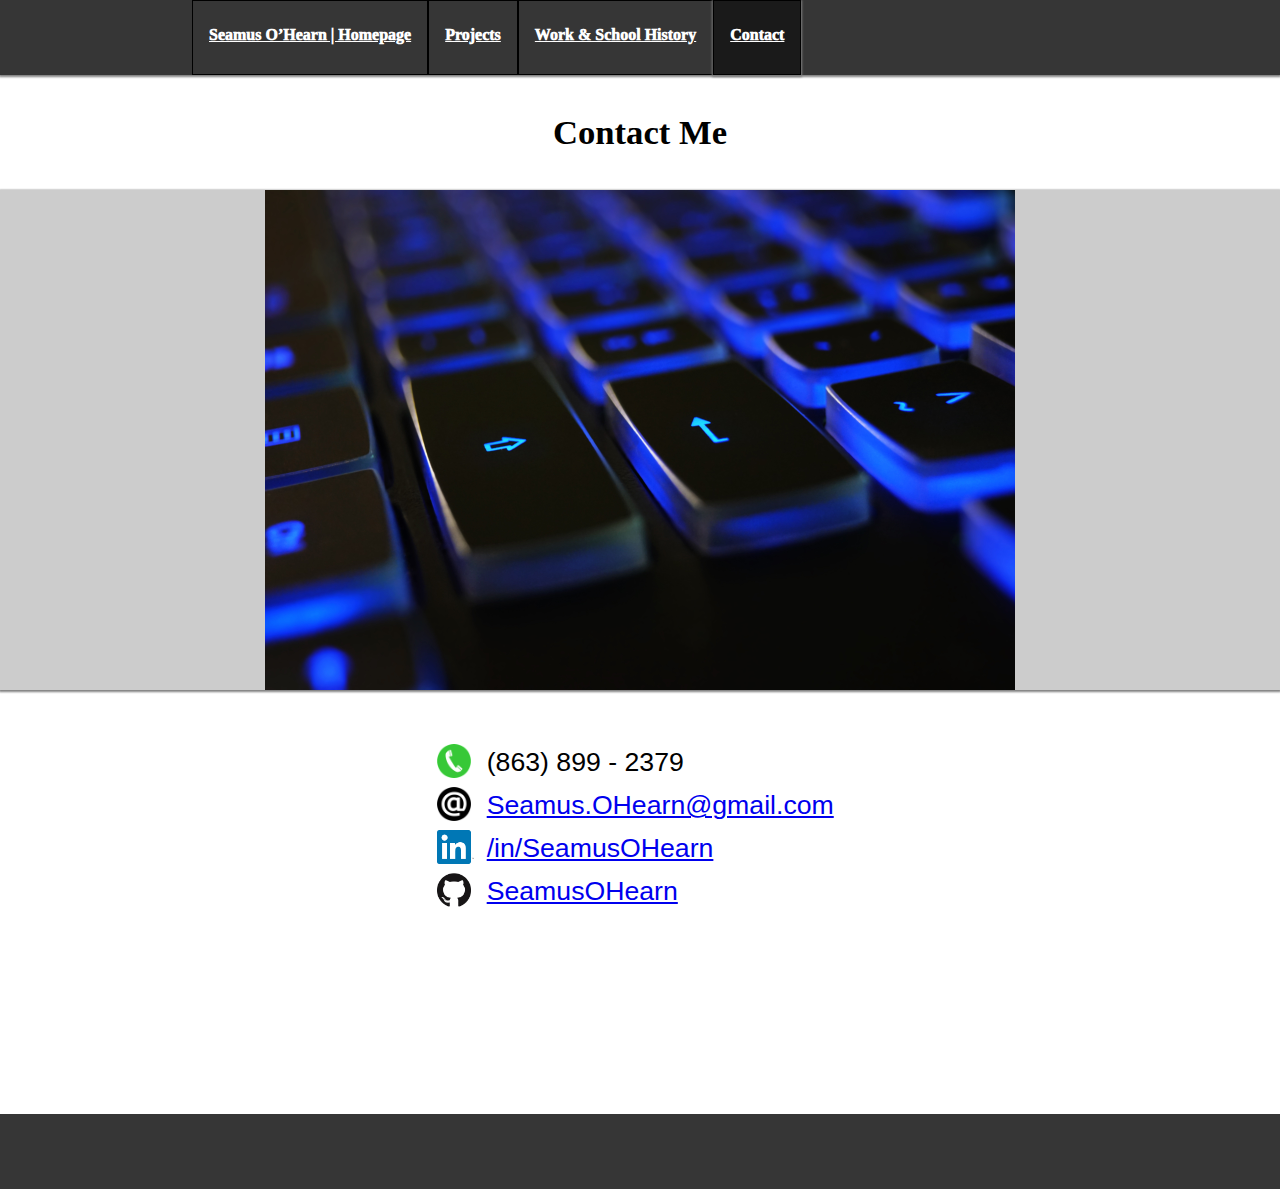
==== contact.html @ ada805a3 "Uploading files" ====
<!DOCTYPE html>
<html>
  <head>
    <!-- Necessary stuff -->
    <html lang="en-US">
    <meta charset="UTF-8" />
    <!-- Link to CSS style sheet -->
    <link rel="stylesheet" type="text/css" href="css/portfolioStyle.css">
    <title> Contact | Seamus O&#8217Hearn </title>
  </head>

  <body>
    <div id="container">
      <div id="header">
        <header>
      	 <nav>
            <a class="topNav" href="./portfolioSite.html"> Seamus O&#8217Hearn | Homepage </a>
            <a class="topNav" href="./projects.html"> Projects </a>
            <a class="topNav" href="./experience.html"> Work & School History </a>
            <a class="topNav" id="activeTab" href="./contact.html"> Contact </a>
          </nav>
      	</header>
      </div>
      <div id="body">
        <!-- Welcome -->
        <h1> Contact Me </h1>

        <div class="banner">
          <!-- stock photo of keyboard from Marta Branco on pexels.com -->
          <img class="bannerImage" alt="stock photo closeup of a computer keyboard" src="images/keyboardStockPhoto.jpeg"/>
        </div>


        <table id="contactTable">
          <tr id="phone">
            <!-- Phone icon courtesy of freefavicon.com -->
            <td class="contactFaviconSpace"> 
              <img class="contactFavicon" alt="LinkedIn Icon" src="images/phoneLogo.png"/>
            </td>
            <td class="contactInfo"> (863) 899 - 2379 </td>
          </tr>
          <tr id="email">
            <!-- Email icon courtesy of freefavicon.com -->
            <td class="contactFaviconSpace">
              <img class="contactFavicon" alt="LinkedIn Icon" src="images/emailIcon.png"/>
            </td>
            <td class="contactInfo"><a href="mailto:seamus.ohearn@gmail.com">Seamus.OHearn@gmail.com </a></td>
          </tr>
          <tr id="linkedIn">
            <!-- LinkedIn icon courtesy of LinkedIn -->
            <td class="contactFaviconSpace"> 
              <img class="contactFavicon" alt="LinkedIn Icon" src="images/linkedInFavicon.png"/>
            </td>
            <td class="contactInfo"><a href="https://www.linkedin.com/in/seamusohearn/" target="_blank"> /in/SeamusOHearn </a></td>
          </tr>
          <tr id="gitHub">
            <!-- GitHub icon courtesy of GitHub -->
            <td class="contactFaviconSpace"> 
              <img class="contactFavicon" alt="GitHub Icon" src="images/gitHubFaviconDark.png"/>
            </td>
            <td class="contactInfo"><a href="https://github.com/SeamusOHearn" target="_blank"> SeamusOHearn </a></td>
          </tr>
      </div>
      <div id="footer">
        <footer id="footer"></footer>
      </div>
    </div>
  </body>
</html>
---- css/portfolioStyle.css ----
html,body {
  background-color: white;
  font-family: garamond;
  margin: 0 auto;
  height: 100%;
}

h1 {
  text-align: center;
  font-size: 26pt;
  padding: 15px;
}

h2 {
  text-align: center;
  font-size: 20pt;
  margin: 50px 15% 50px 15%;
}


h3 { 
  text-align: left;
  font-size: 16pt;\
}

h4{
  font-size: 14pt;

}

p {
  font-size: 12pt;
  font-family: sans-serif;
  margin:auto 20% auto 20%;
  display: block;
}

.pIgnoreMarginPadding{
  margin-left:0px;
}


/* navigation banner */
nav {
	list-style-type: none;
	padding:0;
	margin-left:15%;
}

.topNav {
  float: left;
	display: block;
	padding: 25px 16px;
	border: 1px solid;
  border-color: black;
	color: white;
	font-size: 16;
	font-weight: 1000;
  height: 23px;
  width: auto;
  text-align: center;
  /*text-transform: uppercase;*/
}

#activeTab{
	background-color: #1a1a1a;
  box-shadow: 0 1px 2px 1px gray;
}


/* Banner */
.banner {
  background-color: #cccccc;
  height: 500px;
  width: 100%;
  box-shadow: 0 1px 2px 1px gray;
}
.bannerImage {
	display: block;
	margin-left: auto;
	margin-right: auto;
	height: 500px;
}

#profilePic {
  height: 300px;
  display: block;
  margin-left:auto;
  margin-right: auto;
  box-shadow: 0 1px 2px 1px gray;
  margin: 10px auto 30px auto;
}

/*containers to fix footer on pages with low content thanks to
https://matthewjamestaylor.com/bottom-footer  */
#container{
  min-height:100%;
  position: relative;
}

#header{
  background-color: #363636;
  height: 75px;
  width: 100%;
  margin-top: 0;
  border:1px;
  box-shadow: 0 1px 2px 1px gray;
}

#body{
  padding-bottom: 275px;   /*height of the footer and margin*/
}

#footer{
  position: absolute;
  bottom: 0;
  width: 100%;
  height: 75px;
  background-color:#363636;
  margin-top: 200px;
}


/* aligning school and work history places and times */
.expPlaceAndTime{
  display: flex;
  justify-content: space-between;
  margin-left: 15%;
  margin-right: 15%;
}

.expNotes{
  font-style: italic;
}

.expBullets{
  margin: 10px 20% 10px 20%;
  font-size: 14pt;
}

#relatedCourses{
  margin-left: 20%;
}

/*badges*/
.badgeContainer{
  position: relative;
  margin: 25px 15px 0 15px;
  width:100%;
}

#bingAdsBadge{
  position:relative;
  left:15%;
  width:20%;
}

#adwordsBadge{
  position:absolute;
  left: 40%;
  width:20%;
  }

#hubspotBadge{
  position: absolute;
  right:15%;
  width:20%;
}




/* Scratch Project */


.project{
  background-color: #cccccc;
  border: solid black;
  border-radius: 3px;
  box-shadow: 0 1px 2px 1px gray;
  margin: 25px 15% 25px 15%;
}

#scratchProjectGame{
  display: block;
  width: 480px;
  height: 400px;
  overflow: hidden;
  margin-left: auto;
  margin-right: auto;
  border:1px solid black;
  box-shadow: 0 1px 2px 1px gray;

}

.projectTitle{
  text-align: center;
}

.projectLink{
  display: block;
  text-align: center;
  font-size: 14pt;
  padding:5px;
}

#scratchSideBySide{
  display: flex;
  width: 480px;
  margin-left: auto;
  margin-right: auto;
  padding-bottom: 15px;

}

.scratchTextBox{
  display: block;
  width:50%;
  height: 480px;
  border: 1px solid black;

  text-align: center;
  overflow-y: scroll;
  overflow-x: hidden;
  background-color: white;
  box-shadow: 0 1px 2px 1px gray;
}

.scratchTextBox p{
  text-align: left;
  margin-left: 10px;
  margin-right: 10px;
}

.colorizationImage{
  width: 50%;
  min-width: 480px;
  display: block;
  margin: 20px auto 20px auto;
  box-shadow: 0 1px 2px 1px gray;

}

/* Contact Info Stuff */
#contactTable{
  margin-left: auto;
  margin-right: auto;
  padding-top: 50px;
}

#contactFaviconSpace{
  width:10%;
}

.contactFavicon{
  height: 25pt;
}

.contactInfo{
  font-size: 20pt;
  font-family: sans-serif;
  padding: 5px 10px 5px 10px;
}
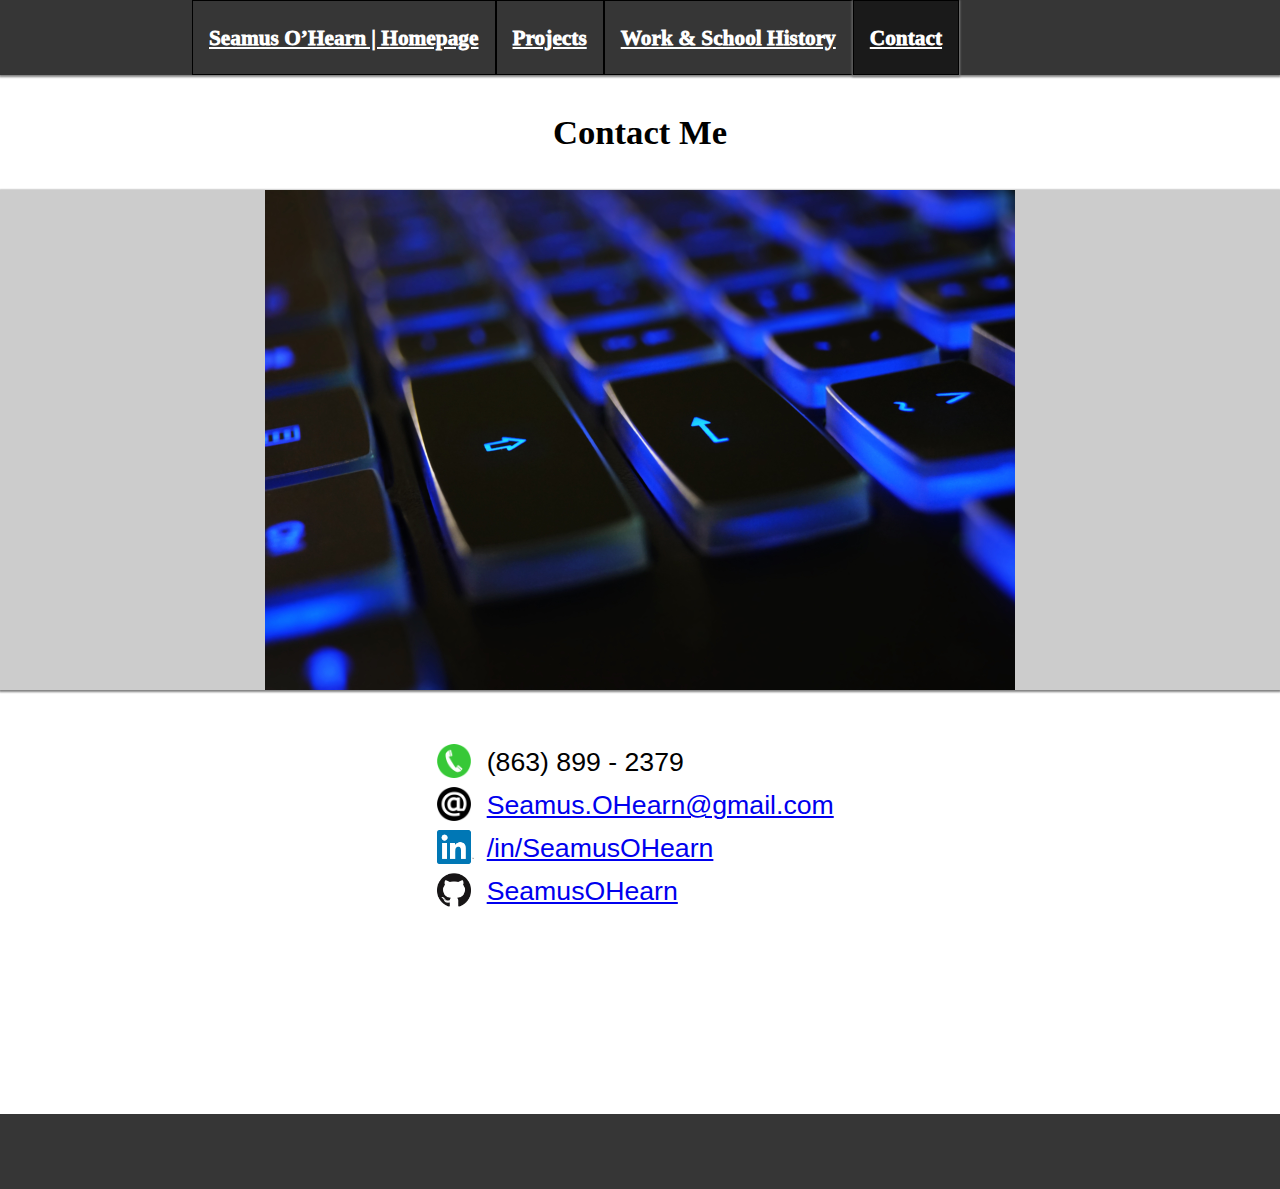
==== commit ad8fcbd7: "alt text change on contact page" ====
--- a/contact.html
+++ b/contact.html
@@ -1,69 +1,71 @@
 <!DOCTYPE html>
 <html>
-  <head>
+
+<head>
     <!-- Necessary stuff -->
     <html lang="en-US">
     <meta charset="UTF-8" />
     <!-- Link to CSS style sheet -->
     <link rel="stylesheet" type="text/css" href="css/portfolioStyle.css">
     <title> Contact | Seamus O&#8217Hearn </title>
-  </head>
+</head>
 
-  <body>
+<body>
     <div id="container">
-      <div id="header">
-        <header>
-      	 <nav>
-            <a class="topNav" href="./portfolioSite.html"> Seamus O&#8217Hearn | Homepage </a>
-            <a class="topNav" href="./projects.html"> Projects </a>
-            <a class="topNav" href="./experience.html"> Work & School History </a>
-            <a class="topNav" id="activeTab" href="./contact.html"> Contact </a>
-          </nav>
-      	</header>
-      </div>
-      <div id="body">
-        <!-- Welcome -->
-        <h1> Contact Me </h1>
+        <div id="header">
+            <header>
+                <nav>
+                    <a class="topNav" href="./index.html"> Seamus O&#8217Hearn | Homepage </a>
+                    <a class="topNav" href="./projects.html"> Projects </a>
+                    <a class="topNav" href="./experience.html"> Work & School History </a>
+                    <a class="topNav" id="activeTab" href="./contact.html"> Contact </a>
+                </nav>
+            </header>
+        </div>
+        <div id="body">
+            <!-- Welcome -->
+            <h1> Contact Me </h1>
 
-        <div class="banner">
-          <!-- stock photo of keyboard from Marta Branco on pexels.com -->
-          <img class="bannerImage" alt="stock photo closeup of a computer keyboard" src="images/keyboardStockPhoto.jpeg"/>
-        </div>
+            <div class="banner">
+                <!-- stock photo of keyboard from Marta Branco on pexels.com -->
+                <img class="bannerImage" alt="stock photo closeup of a computer keyboard" src="images/keyboardStockPhoto.jpeg" />
+            </div>
 
 
-        <table id="contactTable">
-          <tr id="phone">
-            <!-- Phone icon courtesy of freefavicon.com -->
-            <td class="contactFaviconSpace"> 
-              <img class="contactFavicon" alt="LinkedIn Icon" src="images/phoneLogo.png"/>
-            </td>
-            <td class="contactInfo"> (863) 899 - 2379 </td>
-          </tr>
-          <tr id="email">
-            <!-- Email icon courtesy of freefavicon.com -->
-            <td class="contactFaviconSpace">
-              <img class="contactFavicon" alt="LinkedIn Icon" src="images/emailIcon.png"/>
-            </td>
-            <td class="contactInfo"><a href="mailto:seamus.ohearn@gmail.com">Seamus.OHearn@gmail.com </a></td>
-          </tr>
-          <tr id="linkedIn">
-            <!-- LinkedIn icon courtesy of LinkedIn -->
-            <td class="contactFaviconSpace"> 
-              <img class="contactFavicon" alt="LinkedIn Icon" src="images/linkedInFavicon.png"/>
-            </td>
-            <td class="contactInfo"><a href="https://www.linkedin.com/in/seamusohearn/" target="_blank"> /in/SeamusOHearn </a></td>
-          </tr>
-          <tr id="gitHub">
-            <!-- GitHub icon courtesy of GitHub -->
-            <td class="contactFaviconSpace"> 
-              <img class="contactFavicon" alt="GitHub Icon" src="images/gitHubFaviconDark.png"/>
-            </td>
-            <td class="contactInfo"><a href="https://github.com/SeamusOHearn" target="_blank"> SeamusOHearn </a></td>
-          </tr>
-      </div>
-      <div id="footer">
-        <footer id="footer"></footer>
-      </div>
+            <table id="contactTable">
+                <tr id="phone">
+                    <!-- Phone icon courtesy of freefavicon.com -->
+                    <td class="contactFaviconSpace">
+                        <img class="contactFavicon" alt="LinkedIn Icon" src="images/phoneLogo.png" />
+                    </td>
+                    <td class="contactInfo"> (863) 899 - 2379 </td>
+                </tr>
+                <tr id="email">
+                    <!-- Email icon courtesy of freefavicon.com -->
+                    <td class="contactFaviconSpace">
+                        <img class="contactFavicon" alt="Email @ Icon" src="images/emailIcon.png" />
+                    </td>
+                    <td class="contactInfo"><a href="mailto:seamus.ohearn@gmail.com">Seamus.OHearn@gmail.com </a></td>
+                </tr>
+                <tr id="linkedIn">
+                    <!-- LinkedIn icon courtesy of LinkedIn -->
+                    <td class="contactFaviconSpace">
+                        <img class="contactFavicon" alt="LinkedIn Icon" src="images/linkedInFavicon.png" />
+                    </td>
+                    <td class="contactInfo"><a href="https://www.linkedin.com/in/seamusohearn/" target="_blank"> /in/SeamusOHearn </a></td>
+                </tr>
+                <tr id="gitHub">
+                    <!-- GitHub icon courtesy of GitHub -->
+                    <td class="contactFaviconSpace">
+                        <img class="contactFavicon" alt="GitHub Icon" src="images/gitHubFaviconDark.png" />
+                    </td>
+                    <td class="contactInfo"><a href="https://github.com/SeamusOHearn" target="_blank"> SeamusOHearn </a></td>
+                </tr>
+        </div>
+        <div id="footer">
+            <footer id="footer"></footer>
+        </div>
     </div>
-  </body>
-</html>+</body>
+
+</html>
--- a/css/portfolioStyle.css
+++ b/css/portfolioStyle.css
@@ -1,170 +1,173 @@
-html,body {
-  background-color: white;
-  font-family: garamond;
-  margin: 0 auto;
-  height: 100%;
+html,
+body {
+    background-color: white;
+    font-family: garamond;
+    margin: 0 auto;
+    height: 100%;
 }
 
 h1 {
-  text-align: center;
-  font-size: 26pt;
-  padding: 15px;
+    text-align: center;
+    font-size: 26pt;
+    padding: 15px;
 }
 
 h2 {
-  text-align: center;
-  font-size: 20pt;
-  margin: 50px 15% 50px 15%;
-}
-
-
-h3 { 
-  text-align: left;
-  font-size: 16pt;\
-}
-
-h4{
-  font-size: 14pt;
+    text-align: center;
+    font-size: 20pt;
+    margin: 50px 15% 50px 15%;
+}
+
+
+h3 {
+    text-align: left;
+    font-size: 16pt;
+    \
+}
+
+h4 {
+    font-size: 14pt;
 
 }
 
 p {
-  font-size: 12pt;
-  font-family: sans-serif;
-  margin:auto 20% auto 20%;
-  display: block;
-}
-
-.pIgnoreMarginPadding{
-  margin-left:0px;
+    font-size: 12pt;
+    font-family: sans-serif;
+    margin: auto 20% auto 20%;
+    display: block;
+}
+
+.pIgnoreMarginPadding {
+    margin-left: 0px;
 }
 
 
 /* navigation banner */
 nav {
-	list-style-type: none;
-	padding:0;
-	margin-left:15%;
+    list-style-type: none;
+    padding: 0;
+    margin-left: 15%;
 }
 
 .topNav {
-  float: left;
-	display: block;
-	padding: 25px 16px;
-	border: 1px solid;
-  border-color: black;
-	color: white;
-	font-size: 16;
-	font-weight: 1000;
-  height: 23px;
-  width: auto;
-  text-align: center;
-  /*text-transform: uppercase;*/
-}
-
-#activeTab{
-	background-color: #1a1a1a;
-  box-shadow: 0 1px 2px 1px gray;
+    float: left;
+    display: block;
+    padding: 25px 16px;
+    border: 1px solid;
+    border-color: black;
+    color: white;
+    font-size: 16pt;
+    font-weight: 1000;
+    height: 23px;
+    width: auto;
+    text-align: center;
+}
+
+#activeTab {
+    background-color: #1a1a1a;
+    box-shadow: 0 1px 2px 1px gray;
 }
 
 
 /* Banner */
 .banner {
-  background-color: #cccccc;
-  height: 500px;
-  width: 100%;
-  box-shadow: 0 1px 2px 1px gray;
-}
+    background-color: #cccccc;
+    height: 500px;
+    width: 100%;
+    box-shadow: 0 1px 2px 1px gray;
+}
+
 .bannerImage {
-	display: block;
-	margin-left: auto;
-	margin-right: auto;
-	height: 500px;
+    display: block;
+    margin-left: auto;
+    margin-right: auto;
+    height: 500px;
 }
 
 #profilePic {
-  height: 300px;
-  display: block;
-  margin-left:auto;
-  margin-right: auto;
-  box-shadow: 0 1px 2px 1px gray;
-  margin: 10px auto 30px auto;
+    height: 300px;
+    display: block;
+    margin-left: auto;
+    margin-right: auto;
+    box-shadow: 0 1px 2px 1px gray;
+    margin: 10px auto 30px auto;
 }
 
 /*containers to fix footer on pages with low content thanks to
 https://matthewjamestaylor.com/bottom-footer  */
-#container{
-  min-height:100%;
-  position: relative;
-}
-
-#header{
-  background-color: #363636;
-  height: 75px;
-  width: 100%;
-  margin-top: 0;
-  border:1px;
-  box-shadow: 0 1px 2px 1px gray;
-}
-
-#body{
-  padding-bottom: 275px;   /*height of the footer and margin*/
-}
-
-#footer{
-  position: absolute;
-  bottom: 0;
-  width: 100%;
-  height: 75px;
-  background-color:#363636;
-  margin-top: 200px;
+#container {
+    min-height: 100%;
+    position: relative;
+}
+
+#header {
+    background-color: #363636;
+    height: 75px;
+    width: 100%;
+    margin-top: 0;
+    border: 1px;
+    box-shadow: 0 1px 2px 1px gray;
+}
+
+#body {
+    padding-bottom: 275px;
+    /*height of the footer and margin*/
+}
+
+#footer {
+    position: absolute;
+    bottom: 0;
+    width: 100%;
+    height: 75px;
+    background-color: #363636;
+    margin-top: 200px;
 }
 
 
 /* aligning school and work history places and times */
-.expPlaceAndTime{
-  display: flex;
-  justify-content: space-between;
-  margin-left: 15%;
-  margin-right: 15%;
-}
-
-.expNotes{
-  font-style: italic;
-}
-
-.expBullets{
-  margin: 10px 20% 10px 20%;
-  font-size: 14pt;
-}
-
-#relatedCourses{
-  margin-left: 20%;
+.expPlaceAndTime {
+    display: flex;
+    justify-content: space-between;
+    margin-left: 15%;
+    margin-right: 15%;
+}
+
+.expNotes {
+    font-style: italic;
+}
+
+.expBullets {
+    margin: 10px 20% 10px 20%;
+    font-size: 14pt;
+}
+
+#relatedCourses {
+    margin-left: 20%;
 }
 
 /*badges*/
-.badgeContainer{
-  position: relative;
-  margin: 25px 15px 0 15px;
-  width:100%;
-}
-
-#bingAdsBadge{
-  position:relative;
-  left:15%;
-  width:20%;
-}
-
-#adwordsBadge{
-  position:absolute;
-  left: 40%;
-  width:20%;
-  }
-
-#hubspotBadge{
-  position: absolute;
-  right:15%;
-  width:20%;
+.badgeContainer {
+    position: relative;
+    margin: 25px 15px 0 15px;
+    width: 100%;
+}
+
+#bingAdsBadge {
+    position: relative;
+    left: 15%;
+    width: 20%;
+}
+
+#adwordsBadge {
+    position: absolute;
+    left: 40%;
+    width: 20%;
+}
+
+#hubspotBadge {
+    position: absolute;
+    right: 15%;
+    width: 20%;
 }
 
 
@@ -173,91 +176,91 @@
 /* Scratch Project */
 
 
-.project{
-  background-color: #cccccc;
-  border: solid black;
-  border-radius: 3px;
-  box-shadow: 0 1px 2px 1px gray;
-  margin: 25px 15% 25px 15%;
-}
-
-#scratchProjectGame{
-  display: block;
-  width: 480px;
-  height: 400px;
-  overflow: hidden;
-  margin-left: auto;
-  margin-right: auto;
-  border:1px solid black;
-  box-shadow: 0 1px 2px 1px gray;
-
-}
-
-.projectTitle{
-  text-align: center;
-}
-
-.projectLink{
-  display: block;
-  text-align: center;
-  font-size: 14pt;
-  padding:5px;
-}
-
-#scratchSideBySide{
-  display: flex;
-  width: 480px;
-  margin-left: auto;
-  margin-right: auto;
-  padding-bottom: 15px;
-
-}
-
-.scratchTextBox{
-  display: block;
-  width:50%;
-  height: 480px;
-  border: 1px solid black;
-
-  text-align: center;
-  overflow-y: scroll;
-  overflow-x: hidden;
-  background-color: white;
-  box-shadow: 0 1px 2px 1px gray;
-}
-
-.scratchTextBox p{
-  text-align: left;
-  margin-left: 10px;
-  margin-right: 10px;
-}
-
-.colorizationImage{
-  width: 50%;
-  min-width: 480px;
-  display: block;
-  margin: 20px auto 20px auto;
-  box-shadow: 0 1px 2px 1px gray;
+.project {
+    background-color: #cccccc;
+    border: solid black;
+    border-radius: 3px;
+    box-shadow: 0 1px 2px 1px gray;
+    margin: 25px 15% 25px 15%;
+}
+
+#scratchProjectGame {
+    display: block;
+    width: 480px;
+    height: 400px;
+    overflow: hidden;
+    margin-left: auto;
+    margin-right: auto;
+    border: 1px solid black;
+    box-shadow: 0 1px 2px 1px gray;
+
+}
+
+.projectTitle {
+    text-align: center;
+}
+
+.projectLink {
+    display: block;
+    text-align: center;
+    font-size: 18pt;
+    padding: 5px;
+}
+
+#scratchSideBySide {
+    display: flex;
+    width: 480px;
+    margin-left: auto;
+    margin-right: auto;
+    padding-bottom: 15px;
+
+}
+
+.scratchTextBox {
+    display: block;
+    width: 50%;
+    height: 480px;
+    border: 1px solid black;
+
+    text-align: center;
+    overflow-y: scroll;
+    overflow-x: hidden;
+    background-color: white;
+    box-shadow: 0 1px 2px 1px gray;
+}
+
+.scratchTextBox p {
+    text-align: left;
+    margin-left: 10px;
+    margin-right: 10px;
+}
+
+.colorizationImage {
+    width: 50%;
+    min-width: 480px;
+    display: block;
+    margin: 20px auto 20px auto;
+    box-shadow: 0 1px 2px 1px gray;
 
 }
 
 /* Contact Info Stuff */
-#contactTable{
-  margin-left: auto;
-  margin-right: auto;
-  padding-top: 50px;
-}
-
-#contactFaviconSpace{
-  width:10%;
-}
-
-.contactFavicon{
-  height: 25pt;
-}
-
-.contactInfo{
-  font-size: 20pt;
-  font-family: sans-serif;
-  padding: 5px 10px 5px 10px;
-}+#contactTable {
+    margin-left: auto;
+    margin-right: auto;
+    padding-top: 50px;
+}
+
+#contactFaviconSpace {
+    width: 10%;
+}
+
+.contactFavicon {
+    height: 25pt;
+}
+
+.contactInfo {
+    font-size: 20pt;
+    font-family: sans-serif;
+    padding: 5px 10px 5px 10px;
+}
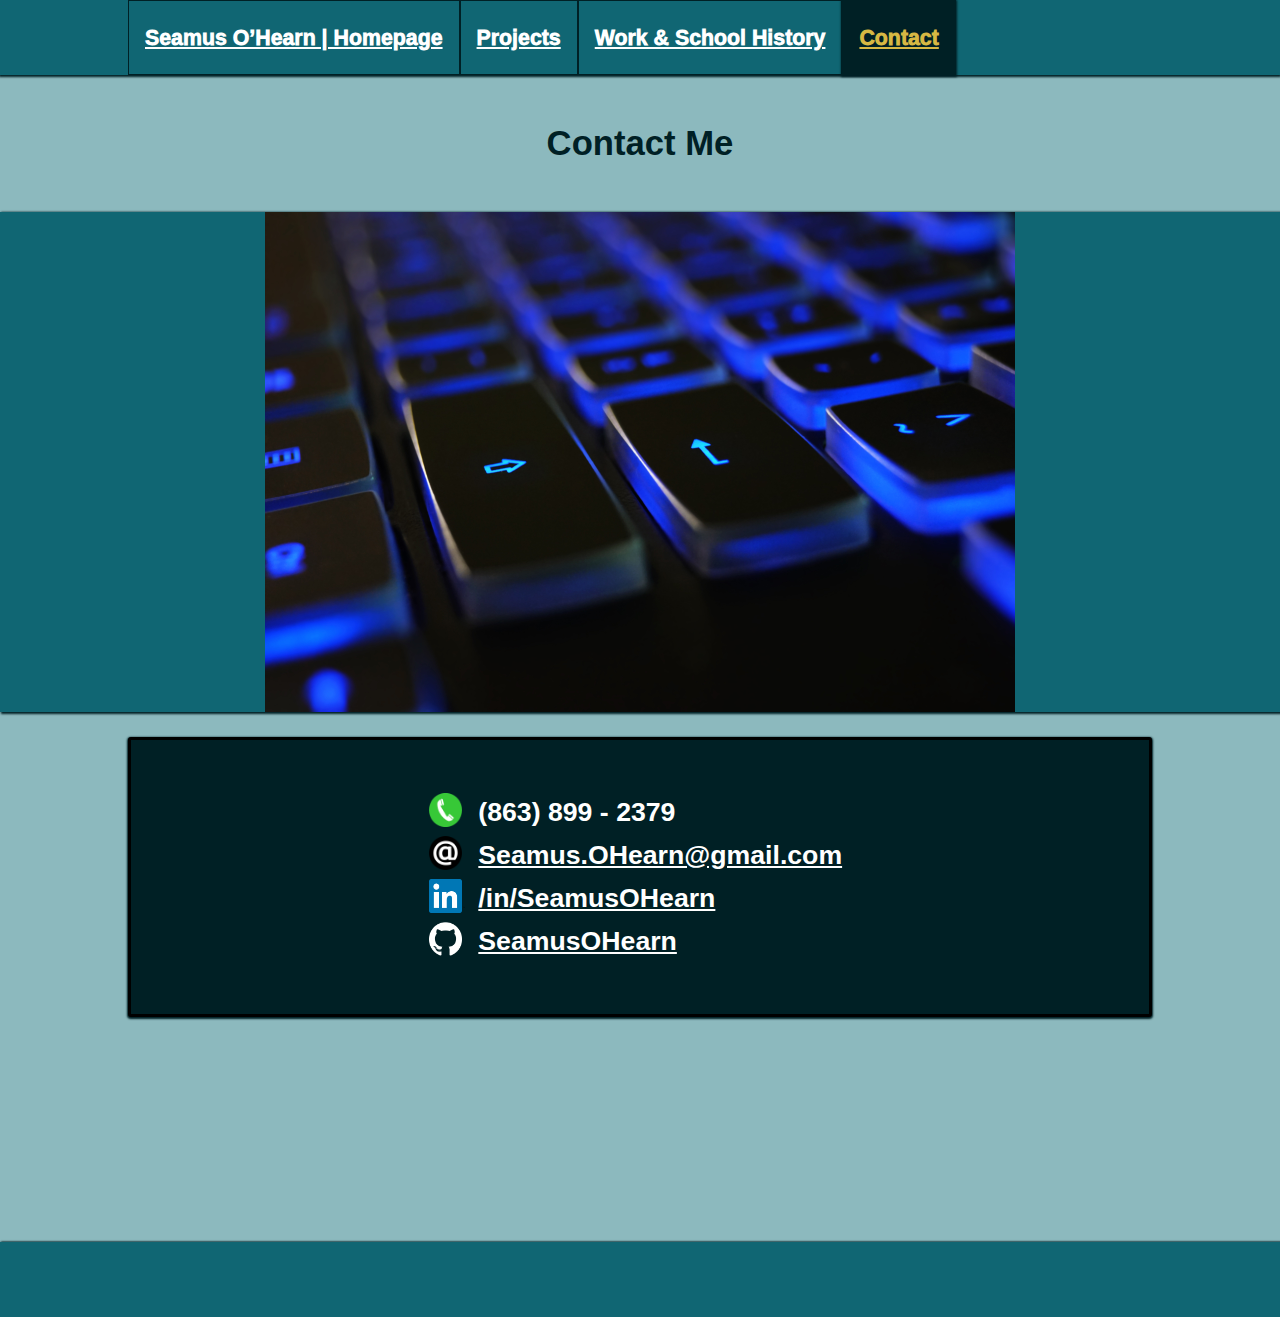
==== commit 65eb36d9: "Changing color schemes" ====
--- a/contact.html
+++ b/contact.html
@@ -31,36 +31,38 @@
                 <img class="bannerImage" alt="stock photo closeup of a computer keyboard" src="images/keyboardStockPhoto.jpeg" />
             </div>
 
-
-            <table id="contactTable">
-                <tr id="phone">
-                    <!-- Phone icon courtesy of freefavicon.com -->
-                    <td class="contactFaviconSpace">
-                        <img class="contactFavicon" alt="LinkedIn Icon" src="images/phoneLogo.png" />
-                    </td>
-                    <td class="contactInfo"> (863) 899 - 2379 </td>
-                </tr>
-                <tr id="email">
-                    <!-- Email icon courtesy of freefavicon.com -->
-                    <td class="contactFaviconSpace">
-                        <img class="contactFavicon" alt="Email @ Icon" src="images/emailIcon.png" />
-                    </td>
-                    <td class="contactInfo"><a href="mailto:seamus.ohearn@gmail.com">Seamus.OHearn@gmail.com </a></td>
-                </tr>
-                <tr id="linkedIn">
-                    <!-- LinkedIn icon courtesy of LinkedIn -->
-                    <td class="contactFaviconSpace">
-                        <img class="contactFavicon" alt="LinkedIn Icon" src="images/linkedInFavicon.png" />
-                    </td>
-                    <td class="contactInfo"><a href="https://www.linkedin.com/in/seamusohearn/" target="_blank"> /in/SeamusOHearn </a></td>
-                </tr>
-                <tr id="gitHub">
-                    <!-- GitHub icon courtesy of GitHub -->
-                    <td class="contactFaviconSpace">
-                        <img class="contactFavicon" alt="GitHub Icon" src="images/gitHubFaviconDark.png" />
-                    </td>
-                    <td class="contactInfo"><a href="https://github.com/SeamusOHearn" target="_blank"> SeamusOHearn </a></td>
-                </tr>
+            <div class="project">
+                <table id="contactTable">
+                    <tr id="phone">
+                        <!-- Phone icon courtesy of freefavicon.com -->
+                        <td class="contactFaviconSpace">
+                            <img class="contactFavicon" alt="LinkedIn Icon" src="images/phoneLogo.png" />
+                        </td>
+                        <td class="contactInfo"> (863) 899 - 2379 </td>
+                    </tr>
+                    <tr id="email">
+                        <!-- Email icon courtesy of freefavicon.com -->
+                        <td class="contactFaviconSpace">
+                            <img class="contactFavicon" alt="Email @ Icon" src="images/emailIcon.png" />
+                        </td>
+                        <td class="contactInfo"><a href="mailto:seamus.ohearn@gmail.com">Seamus.OHearn@gmail.com </a></td>
+                    </tr>
+                    <tr id="linkedIn">
+                        <!-- LinkedIn icon courtesy of LinkedIn -->
+                        <td class="contactFaviconSpace">
+                            <img class="contactFavicon" alt="LinkedIn Icon" src="images/linkedInFavicon.png" />
+                        </td>
+                        <td class="contactInfo"><a href="https://www.linkedin.com/in/seamusohearn/" target="_blank"> /in/SeamusOHearn </a></td>
+                    </tr>
+                    <tr id="gitHub">
+                        <!-- GitHub icon courtesy of GitHub -->
+                        <td class="contactFaviconSpace">
+                            <img class="contactFavicon" alt="GitHub Icon" src="images/gitHubFaviconLight.png" />
+                        </td>
+                        <td class="contactInfo"><a href="https://github.com/SeamusOHearn" target="_blank"> SeamusOHearn </a></td>
+                    </tr>
+                </table>
+            </div>
         </div>
         <div id="footer">
             <footer id="footer"></footer>
--- a/css/portfolioStyle.css
+++ b/css/portfolioStyle.css
@@ -1,7 +1,38 @@
+:root {
+    /*setting colors*/
+    --textColor: white;
+    --darkestColor: #002025;
+    --midColor: #106673;
+    --lightColor: #8CB9BE;
+    --ultraLightColor: #0C6976;
+    --highlight: #D7B843;
+}
+
+/* old color schemes
+black and gray
+
+    --textColor: white;
+    --darkestColor: #0D0D0D;
+    --midColor: #262626;
+    --lightColor: #737373;
+    --ultraLightColor: #BFBFBF;
+    --highlight: #F2F2F2;
+
+blue
+
+    --textColor: white;
+    --darkestColor: #011C26;
+    --midColor: #012E40;
+    --lightColor: #2F6073;
+    --ultraLightColor: #6393A6;
+    --highlight: #D8E8F2;
+
+*/
+
 html,
 body {
-    background-color: white;
-    font-family: garamond;
+    background-color: var(--lightColor);
+    font-family: sans-serif;
     margin: 0 auto;
     height: 100%;
 }
@@ -9,36 +40,57 @@
 h1 {
     text-align: center;
     font-size: 26pt;
-    padding: 15px;
+    padding: 2%;
+    color: var(--darkestColor);
+
 }
 
 h2 {
     text-align: center;
     font-size: 20pt;
-    margin: 50px 15% 50px 15%;
+    margin: 2% 10% 2% 10%;
+    color: var(--highlight);
 }
 
 
 h3 {
     text-align: left;
     font-size: 16pt;
-    \
+    color: var(--highlight);
 }
 
 h4 {
     font-size: 14pt;
-
+    text-align: center;
+    color: var(--highlight);
+}
+
+h5 {
+    color: var(--textColor);
 }
 
 p {
-    font-size: 12pt;
+    font-size: 16pt;
     font-family: sans-serif;
-    margin: auto 20% auto 20%;
-    display: block;
+    margin: auto 10% auto 10%;
+    display: block;
+    color: var(--textColor);
+}
+
+a {
+    font-weight: bold;
+    color: var(--highlight);
 }
 
 .pIgnoreMarginPadding {
     margin-left: 0px;
+}
+
+.center {
+    display: block;
+    margin-left: auto;
+    margin-right: auto;
+    text-align: center;
 }
 
 
@@ -46,16 +98,17 @@
 nav {
     list-style-type: none;
     padding: 0;
-    margin-left: 15%;
-}
+    margin-left: 10%;
+}
+
 
 .topNav {
     float: left;
     display: block;
     padding: 25px 16px;
     border: 1px solid;
-    border-color: black;
-    color: white;
+    border-color: var(--darkestColor);
+    color: var(--textColor);
     font-size: 16pt;
     font-weight: 1000;
     height: 23px;
@@ -64,24 +117,25 @@
 }
 
 #activeTab {
-    background-color: #1a1a1a;
-    box-shadow: 0 1px 2px 1px gray;
+    background-color: var(--darkestColor);
+    box-shadow: 0 1px 2px 1px var(--darkestColor);
+    color: var(--highlight);
 }
 
 
 /* Banner */
 .banner {
-    background-color: #cccccc;
-    height: 500px;
+    background-color: var(--midColor);
+    max-height: 500px;
     width: 100%;
-    box-shadow: 0 1px 2px 1px gray;
+    box-shadow: 2px 1px 2px 1px var(--darkestColor);
 }
 
 .bannerImage {
     display: block;
     margin-left: auto;
     margin-right: auto;
-    height: 500px;
+    max-height: 500px;
 }
 
 #profilePic {
@@ -89,8 +143,12 @@
     display: block;
     margin-left: auto;
     margin-right: auto;
-    box-shadow: 0 1px 2px 1px gray;
+    box-shadow: 0 1px 2px 1px var(--darkestColor);
     margin: 10px auto 30px auto;
+}
+
+#aboutMeText {
+    padding-bottom: 5%;
 }
 
 /*containers to fix footer on pages with low content thanks to
@@ -101,17 +159,16 @@
 }
 
 #header {
-    background-color: #363636;
+    background-color: var(--midColor);
     height: 75px;
     width: 100%;
     margin-top: 0;
     border: 1px;
-    box-shadow: 0 1px 2px 1px gray;
+    box-shadow: 0 1px 2px 1px var(--darkestColor);
 }
 
 #body {
     padding-bottom: 275px;
-    /*height of the footer and margin*/
 }
 
 #footer {
@@ -119,8 +176,9 @@
     bottom: 0;
     width: 100%;
     height: 75px;
-    background-color: #363636;
+    background-color: var(--midColor);
     margin-top: 200px;
+    box-shadow: 2px 1px 2px 1px var(--darkestColor);
 }
 
 
@@ -128,8 +186,8 @@
 .expPlaceAndTime {
     display: flex;
     justify-content: space-between;
-    margin-left: 15%;
-    margin-right: 15%;
+    margin-left: 10%;
+    margin-right: 10%;
 }
 
 .expNotes {
@@ -137,63 +195,58 @@
 }
 
 .expBullets {
-    margin: 10px 20% 10px 20%;
+    margin: 10px 10% 10px 10%;
     font-size: 14pt;
+    color: var(--textColor);
 }
 
 #relatedCourses {
-    margin-left: 20%;
+    margin-left: 10%;
 }
 
 /*badges*/
 .badgeContainer {
-    position: relative;
-    margin: 25px 15px 0 15px;
-    width: 100%;
-}
-
-#bingAdsBadge {
-    position: relative;
-    left: 15%;
-    width: 20%;
-}
-
-#adwordsBadge {
-    position: absolute;
-    left: 40%;
-    width: 20%;
-}
-
-#hubspotBadge {
-    position: absolute;
-    right: 15%;
-    width: 20%;
-}
-
-
+    margin: 25px 10% 0 10%;
+    display: flex;
+    justify-content: space-around;
+    padding-bottom: 2%;
+}
+
+.badge {
+    width: auto;
+    height: 100%;
+    max-width: 30%;
+}
+
+#msftDigitalLiteracy {
+    width: 50%;
+    min-height: 450px;
+    display: block;
+    margin-left: auto;
+    margin-right: auto;
+    box-shadow: 0 1px 2px 1px var(--darkestColor);
+}
 
 
 /* Scratch Project */
 
 
 .project {
-    background-color: #cccccc;
+    background-color: var(--darkestColor);
     border: solid black;
     border-radius: 3px;
-    box-shadow: 0 1px 2px 1px gray;
-    margin: 25px 15% 25px 15%;
+    box-shadow: 0 1px 2px 1px var(--darkestColor);
+    margin: 25px 10% 25px 10%;
 }
 
 #scratchProjectGame {
     display: block;
-    width: 480px;
-    height: 400px;
-    overflow: hidden;
+    width: 50%;
+    min-width: 480px;
     margin-left: auto;
     margin-right: auto;
     border: 1px solid black;
-    box-shadow: 0 1px 2px 1px gray;
-
+    box-shadow: 0 1px 2px 1px var(--darkestColor);
 }
 
 .projectTitle {
@@ -209,46 +262,132 @@
 
 #scratchSideBySide {
     display: flex;
-    width: 480px;
-    margin-left: auto;
-    margin-right: auto;
-    padding-bottom: 15px;
-
+    width: 50%;
+    min-width: 480px;
+    height: 500px;
+    min-height: 480px;
+    margin-left: auto;
+    margin-right: auto;
+    padding: 15px;
 }
 
 .scratchTextBox {
     display: block;
     width: 50%;
-    height: 480px;
+    min-width: 240px;
     border: 1px solid black;
-
-    text-align: center;
     overflow-y: scroll;
     overflow-x: hidden;
-    background-color: white;
-    box-shadow: 0 1px 2px 1px gray;
+    background-color: var(--textColor);
+    box-shadow: 0 1px 2px 1px var(--darkestColor);
 }
 
 .scratchTextBox p {
     text-align: left;
     margin-left: 10px;
     margin-right: 10px;
-}
+    color: black;
+}
+
+.scratchTextBox h4 {
+    color: var(--darkestColor);
+}
+
+#scratchAssetsTitle {
+    text-align: center;
+}
+
+/*assets*/
+.assetContainer {
+    display: flex;
+    width: 50%;
+    min-width: 480px;
+    margin-left: auto;
+    margin-right: auto;
+    padding-bottom: 5%;
+}
+
+.assetLeftRow {
+    position: relative;
+    width: 50%;
+}
+
+#audio {
+    border: 1px solid black;
+    box-shadow: 0 1px 2px 1px var(--darkestColor);
+}
+
+.assetRightRow {
+    text-align: center;
+    margin: auto;
+}
+
+.rightRowText {
+    margin-top: auto;
+    margin-bottom: auto;
+    width: 50%;
+}
+
+#myCanvas {
+    display: block;
+    width: 100%;
+}
+
+#spaceManButtons {
+    display: flex;
+    justify-content: center;
+}
+
+.buttons {
+    box-shadow: 0 1px 2px 1px var(--darkestColor);
+}
+
+#svg {
+    max-height: 60px;
+    width: auto;
+}
+
+
 
 .colorizationImage {
     width: 50%;
     min-width: 480px;
     display: block;
     margin: 20px auto 20px auto;
-    box-shadow: 0 1px 2px 1px gray;
-
-}
+    box-shadow: 0 1px 2px 1px var(--darkestColor);
+}
+
+
+
+/* pdf stuff */
+#fieldsReport {
+    display: block;
+    width: 50%;
+    min-width: 480px;
+    height: 480px;
+    overflow: hidden;
+    margin-left: auto;
+    margin-right: auto;
+    border: 1px solid black;
+    box-shadow: 0 1px 2px 1px var(--darkestColor);
+}
+
+#pdfEmbed {
+    padding: 15px;
+}
+
+#fullResume {
+    text-align: center;
+    padding-top: 25px;
+}
+
 
 /* Contact Info Stuff */
 #contactTable {
     margin-left: auto;
     margin-right: auto;
     padding-top: 50px;
+    padding-bottom: 50px;
 }
 
 #contactFaviconSpace {
@@ -263,4 +402,48 @@
     font-size: 20pt;
     font-family: sans-serif;
     padding: 5px 10px 5px 10px;
-}
+    color: var(--textColor);
+    font-weight: bold;
+}
+
+td a {
+    color: var(--textColor);
+}
+
+.recName {
+    padding-bottom: 0%;
+    margin-bottom: 0%;
+    display: block;
+    margin-left: auto;
+    margin-right: auto;
+    text-align: center;
+}
+
+.recRel {
+    padding: 0px;
+    margin-top: 0%;
+    margin-bottom: 0%;
+    display: block;
+    margin-left: auto;
+    margin-right: auto;
+    text-align: center;
+}
+
+.recLink {
+    padding: 0px;
+    margin-top: 0%;
+    margin-bottom: 2%;
+    display: block;
+    margin-left: auto;
+    margin-right: auto;
+    text-align: center;
+}
+
+.recText {
+    padding: 0px;
+    margin-top: 0%;
+    margin-bottom: 2%;
+    display: block;
+    margin-left: 10%;
+    margin-right: 10%;
+}
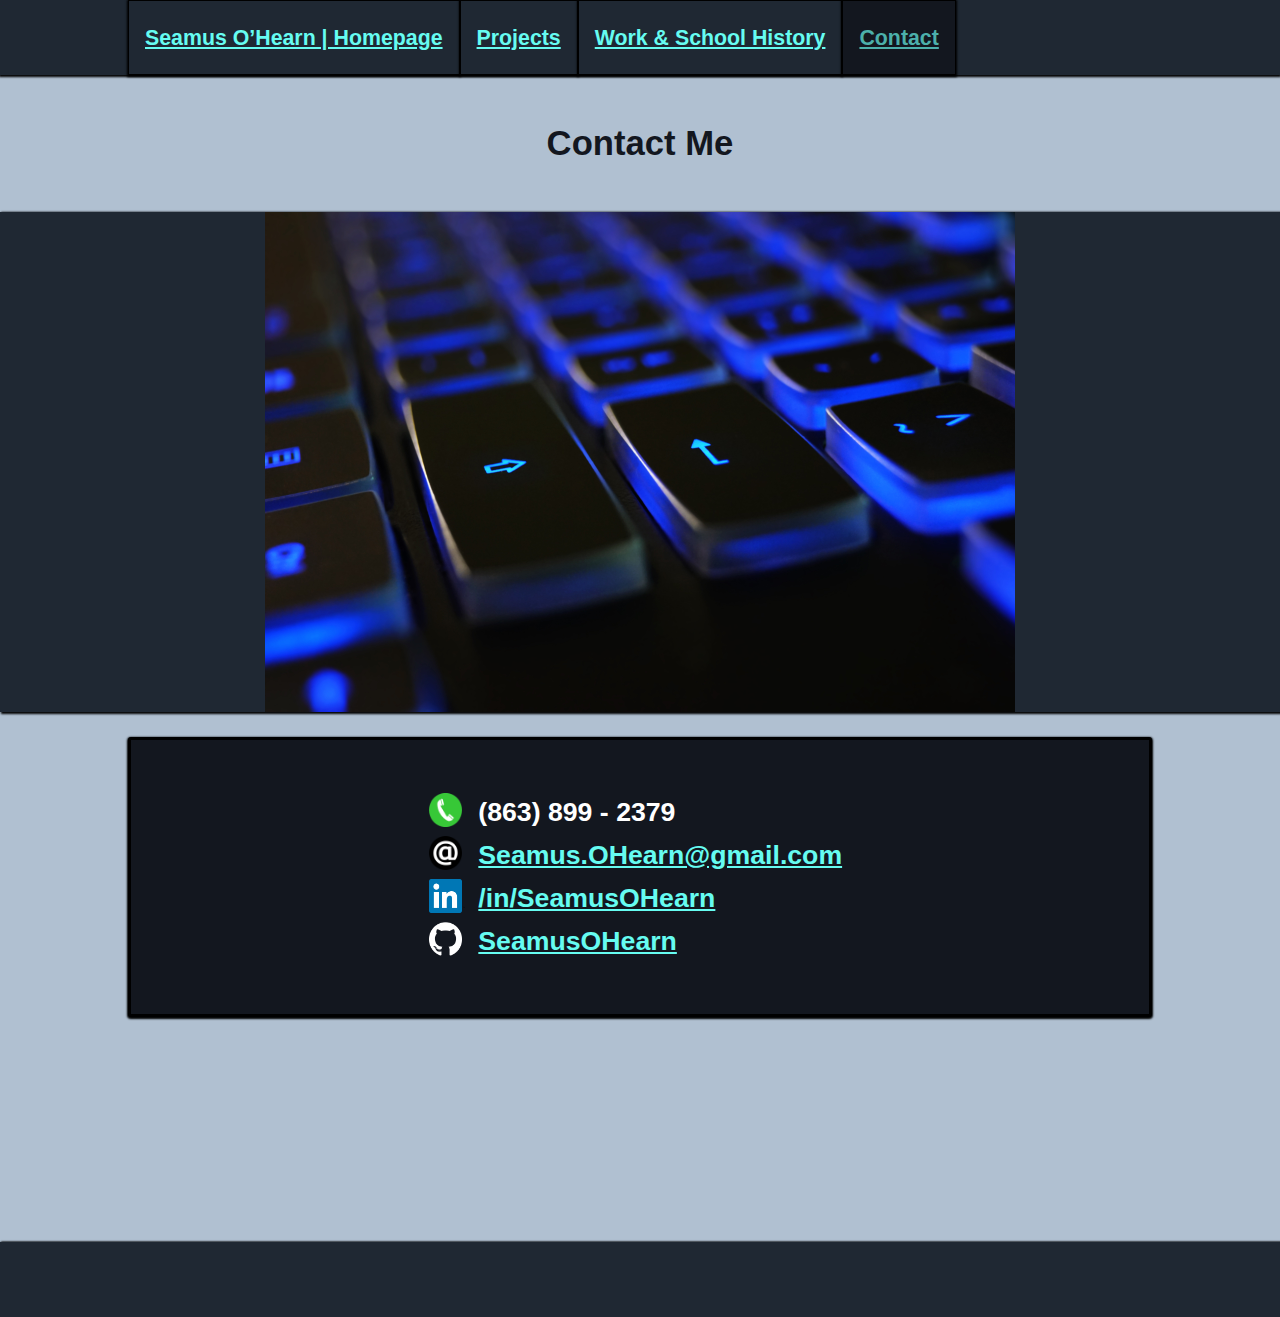
==== commit fa5e183a: "updated caesar cipher to only work on letters" ====
--- a/contact.html
+++ b/contact.html
@@ -7,7 +7,7 @@
     <meta charset="UTF-8" />
     <!-- Link to CSS style sheet -->
     <link rel="stylesheet" type="text/css" href="css/portfolioStyle.css">
-    <title> Contact | Seamus O&#8217Hearn </title>
+    <title> Contact | Seamus O&#8217;Hearn </title>
 </head>
 
 <body>
--- a/css/portfolioStyle.css
+++ b/css/portfolioStyle.css
@@ -1,33 +1,12 @@
 :root {
     /*setting colors*/
+    --darkestColor: #13171F;
+    --midColor: #1F2833;
+    --lightColor: #B0C0D1;
+    --ultraLightColor: #66FCF1;
+    --highlight: #4CB0AB;
     --textColor: white;
-    --darkestColor: #002025;
-    --midColor: #106673;
-    --lightColor: #8CB9BE;
-    --ultraLightColor: #0C6976;
-    --highlight: #D7B843;
-}
-
-/* old color schemes
-black and gray
-
-    --textColor: white;
-    --darkestColor: #0D0D0D;
-    --midColor: #262626;
-    --lightColor: #737373;
-    --ultraLightColor: #BFBFBF;
-    --highlight: #F2F2F2;
-
-blue
-
-    --textColor: white;
-    --darkestColor: #011C26;
-    --midColor: #012E40;
-    --lightColor: #2F6073;
-    --ultraLightColor: #6393A6;
-    --highlight: #D8E8F2;
-
-*/
+}
 
 html,
 body {
@@ -49,7 +28,8 @@
     text-align: center;
     font-size: 20pt;
     margin: 2% 10% 2% 10%;
-    color: var(--highlight);
+    color: var(--ultraLightColor);
+    background-color: var(--darkestColor);
 }
 
 
@@ -69,7 +49,8 @@
     color: var(--textColor);
 }
 
-p {
+p,
+label {
     font-size: 16pt;
     font-family: sans-serif;
     margin: auto 10% auto 10%;
@@ -77,9 +58,12 @@
     color: var(--textColor);
 }
 
-a {
+a:link,
+a:visited,
+a:hover,
+a:active {
     font-weight: bold;
-    color: var(--highlight);
+    color: var(--ultraLightColor);
 }
 
 .pIgnoreMarginPadding {
@@ -107,18 +91,20 @@
     display: block;
     padding: 25px 16px;
     border: 1px solid;
-    border-color: var(--darkestColor);
+    border-color: black;
+    background-color: var(--midColor);
     color: var(--textColor);
     font-size: 16pt;
     font-weight: 1000;
     height: 23px;
     width: auto;
     text-align: center;
+    box-shadow: 0 1px 2px 1px black;
 }
 
 #activeTab {
     background-color: var(--darkestColor);
-    box-shadow: 0 1px 2px 1px var(--darkestColor);
+    box-shadow: 0 1px 2px 1px black;
     color: var(--highlight);
 }
 
@@ -128,7 +114,7 @@
     background-color: var(--midColor);
     max-height: 500px;
     width: 100%;
-    box-shadow: 2px 1px 2px 1px var(--darkestColor);
+    box-shadow: 2px 1px 2px 1px black;
 }
 
 .bannerImage {
@@ -143,7 +129,7 @@
     display: block;
     margin-left: auto;
     margin-right: auto;
-    box-shadow: 0 1px 2px 1px var(--darkestColor);
+    box-shadow: 0 1px 2px 1px black;
     margin: 10px auto 30px auto;
 }
 
@@ -164,7 +150,7 @@
     width: 100%;
     margin-top: 0;
     border: 1px;
-    box-shadow: 0 1px 2px 1px var(--darkestColor);
+    box-shadow: 0 1px 2px 1px black;
 }
 
 #body {
@@ -178,7 +164,7 @@
     height: 75px;
     background-color: var(--midColor);
     margin-top: 200px;
-    box-shadow: 2px 1px 2px 1px var(--darkestColor);
+    box-shadow: 2px 1px 2px 1px black;
 }
 
 
@@ -224,7 +210,7 @@
     display: block;
     margin-left: auto;
     margin-right: auto;
-    box-shadow: 0 1px 2px 1px var(--darkestColor);
+    box-shadow: 0 1px 2px 1px black;
 }
 
 
@@ -235,10 +221,25 @@
     background-color: var(--darkestColor);
     border: solid black;
     border-radius: 3px;
-    box-shadow: 0 1px 2px 1px var(--darkestColor);
+    box-shadow: 0 1px 2px 1px black;
     margin: 25px 10% 25px 10%;
 }
 
+.projectDescription {
+    padding-bottom: 2%;
+}
+
+.centerButton {
+    display: block;
+    margin-left: auto;
+    margin-right: auto;
+    box-shadow: 2px 1px 2px 1px black;
+}
+
+#averageOutput {
+    height: 5%;
+}
+
 #scratchProjectGame {
     display: block;
     width: 50%;
@@ -246,7 +247,7 @@
     margin-left: auto;
     margin-right: auto;
     border: 1px solid black;
-    box-shadow: 0 1px 2px 1px var(--darkestColor);
+    box-shadow: 0 1px 2px 1px black;
 }
 
 .projectTitle {
@@ -279,7 +280,7 @@
     overflow-y: scroll;
     overflow-x: hidden;
     background-color: var(--textColor);
-    box-shadow: 0 1px 2px 1px var(--darkestColor);
+    box-shadow: 0 1px 2px 1px black;
 }
 
 .scratchTextBox p {
@@ -314,7 +315,7 @@
 
 #audio {
     border: 1px solid black;
-    box-shadow: 0 1px 2px 1px var(--darkestColor);
+    box-shadow: 0 1px 2px 1px black;
 }
 
 .assetRightRow {
@@ -339,7 +340,7 @@
 }
 
 .buttons {
-    box-shadow: 0 1px 2px 1px var(--darkestColor);
+    box-shadow: 0 1px 2px 1px black;
 }
 
 #svg {
@@ -354,7 +355,7 @@
     min-width: 480px;
     display: block;
     margin: 20px auto 20px auto;
-    box-shadow: 0 1px 2px 1px var(--darkestColor);
+    box-shadow: 0 1px 2px 1px black;
 }
 
 
@@ -369,7 +370,7 @@
     margin-left: auto;
     margin-right: auto;
     border: 1px solid black;
-    box-shadow: 0 1px 2px 1px var(--darkestColor);
+    box-shadow: 0 1px 2px 1px black;
 }
 
 #pdfEmbed {
@@ -408,6 +409,7 @@
 
 td a {
     color: var(--textColor);
+    background-color: var(--darkestColor);
 }
 
 .recName {
@@ -447,3 +449,26 @@
     margin-left: 10%;
     margin-right: 10%;
 }
+
+
+/* alt text contrast */
+
+img,
+canvas,
+video {
+    color: var(--textColor);
+    background-color: var(--darkestColor);
+}
+
+#caesarInput {
+    width: 50%;
+}
+
+#caesarButtons {
+    padding-top: 1%;
+    padding-bottom: 1%;
+}
+
+.buttons {
+    box-shadow: 2px 1px 2px 1px black;
+}
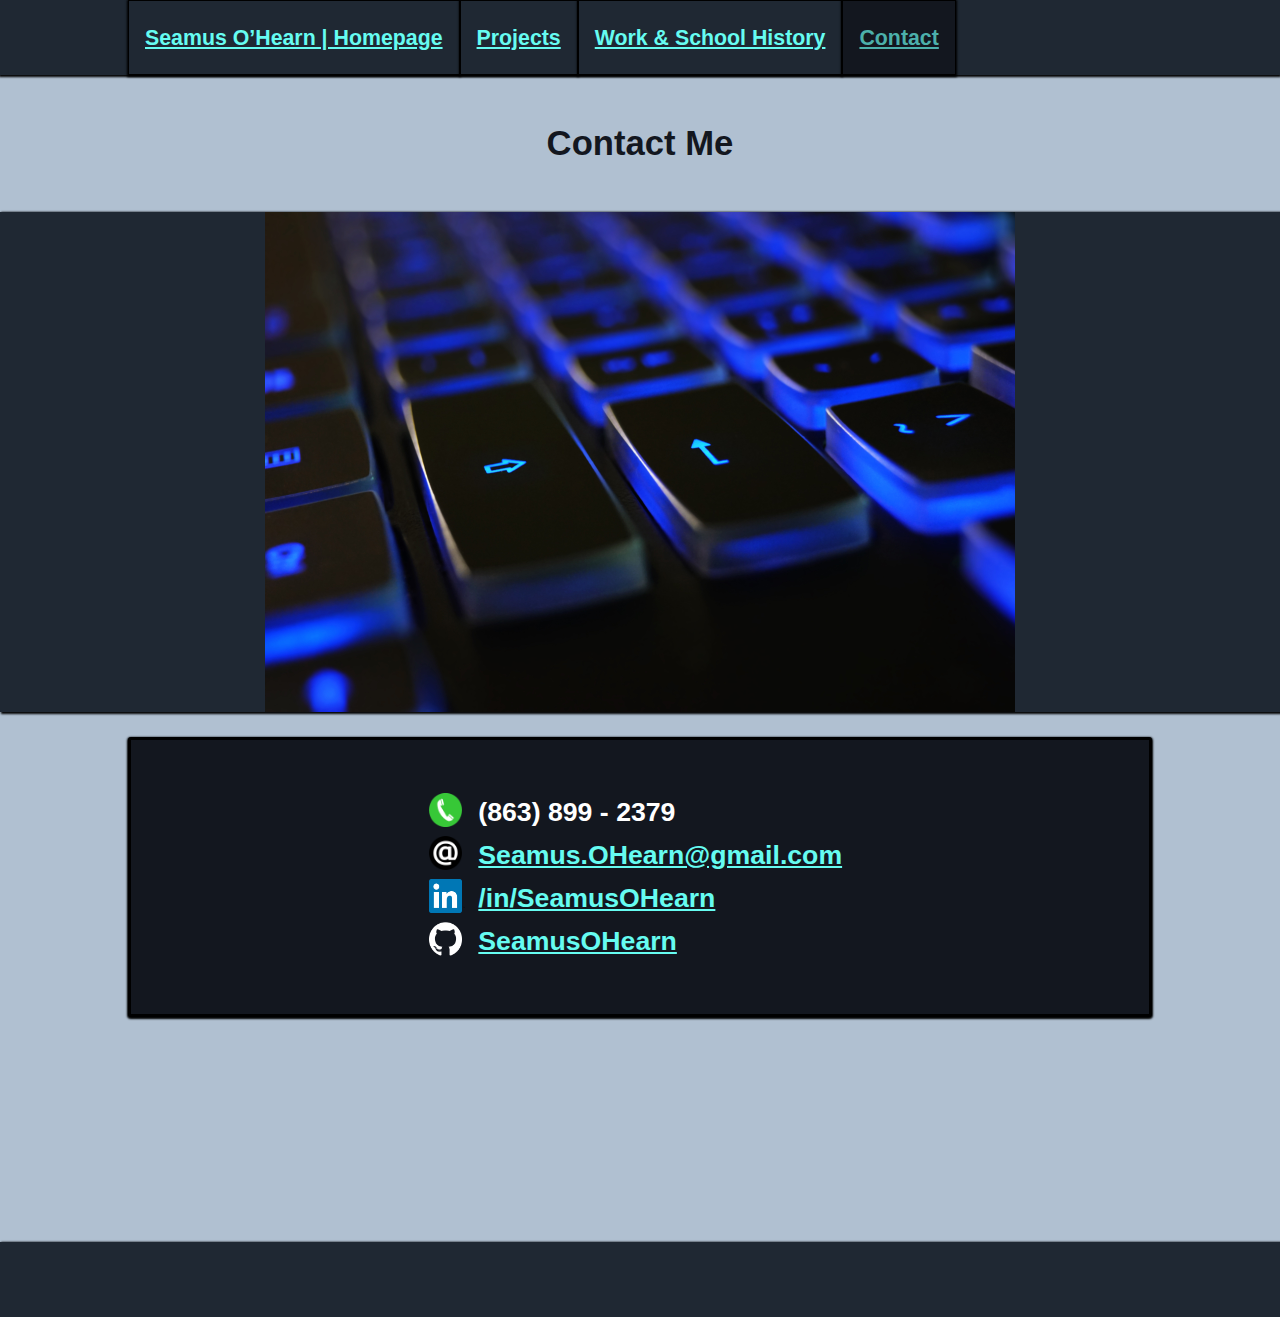
==== commit 7eafb7eb: "fixing HTML errors" ====
--- a/contact.html
+++ b/contact.html
@@ -1,9 +1,7 @@
 <!DOCTYPE html>
-<html>
+<html lang="en-US">
 
 <head>
-    <!-- Necessary stuff -->
-    <html lang="en-US">
     <meta charset="UTF-8" />
     <!-- Link to CSS style sheet -->
     <link rel="stylesheet" type="text/css" href="css/portfolioStyle.css">
@@ -15,7 +13,7 @@
         <div id="header">
             <header>
                 <nav>
-                    <a class="topNav" href="./index.html"> Seamus O&#8217Hearn | Homepage </a>
+                    <a class="topNav" href="./index.html"> Seamus O&#8217;Hearn | Homepage </a>
                     <a class="topNav" href="./projects.html"> Projects </a>
                     <a class="topNav" href="./experience.html"> Work & School History </a>
                     <a class="topNav" id="activeTab" href="./contact.html"> Contact </a>
@@ -65,7 +63,7 @@
             </div>
         </div>
         <div id="footer">
-            <footer id="footer"></footer>
+            <footer></footer>
         </div>
     </div>
 </body>
--- a/css/portfolioStyle.css
+++ b/css/portfolioStyle.css
@@ -472,3 +472,7 @@
 .buttons {
     box-shadow: 2px 1px 2px 1px black;
 }
+
+input {
+    box-shadow: 2px 1px 2px 1px black;
+}